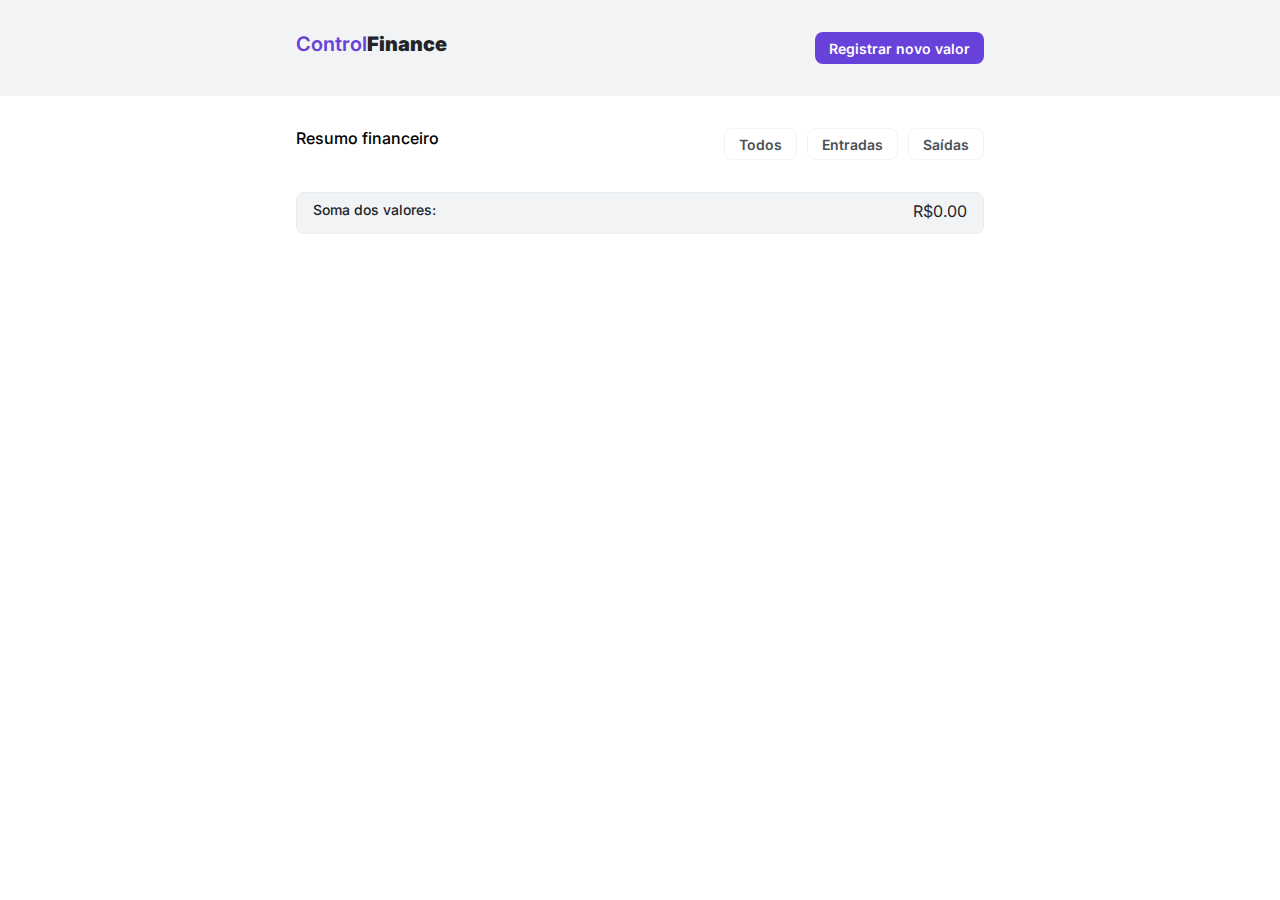
==== pages/home/index.html @ 71082a0a "first-commit" ====
<!DOCTYPE html>
<html lang="pt-br">
<head>
    <meta charset="UTF-8">
    <meta http-equiv="X-UA-Compatible" content="IE=edge">
    <meta name="viewport" content="width=device-width, initial-scale=1.0">
    <title>Control Finance</title>
    <link rel="shortcut icon" href="/assets/favicon.ico" type="image/x-icon">
    <meta name="description" content="Control Finance - Seu controle financeiro">
    <link rel="stylesheet" href="/styles/globalStyles.css">
    <link rel="stylesheet" href="/styles/buttons.css">
    <link rel="stylesheet" href="/styles/fonts.css">
    <link rel="stylesheet" href="/styles/inputs.css">
    <link rel="stylesheet" href="/styles/displays.css">
    <link rel="stylesheet" href="/styles/colors.css">
    <link rel="stylesheet" href="/styles/modal.css">
    <link rel="stylesheet" href="/styles/animation.css">




    <link rel="stylesheet" href="index.css">

</head>
<body>


    
    <main id="app">
        
        <header class="menu">
            <section class="menu-content container flex">
                <h1 class="color-brand-1 font-title-1-bold"> Control<strong class="color-grey-1">Finance</strong> </h1>
                <button id="open-modal" class="btn-register btn-primary">Registrar novo valor</button>
    
            </section>
        </header>

        <section class="summary  container flex">
            <h2 class="font-title-2-medium">Resumo financeiro</h2>
            <nav class="nav flex">
                <button id="todos" class="btn-outline">Todos</button>
                <button id="entradas" class="btn-outline">Entradas</button>
                <button id="saidas" class="btn-outline">Saídas</button>
            </nav>
        </section>

        <div class="sum-content box-grey container flex">

            <p class="font-text-2-medium">Soma dos valores:</p>
            <span id="sum-movements"></span> 

        </div>

 
       
     
        <ul class="movements-list flex container ">
            <!-- <li class="movement box-outiline flex">
                <p class="movement-value font-text-2-medium">R$ 000</p>
                <div class="buttons-li">
                    <button class="movement-type btn-greylow" >Entrada</button> 
                    <button class="btn-trash"><img class="trash-icon" src="../../assets/trashHover.svg" alt=""></button> 
                </div>
            </li> -->
        
                
        </ul>

       
        </section>


    </main>

    <script src="./valuesData.js"></script>
    <script src="/scripts/modal.js"></script>
    <script src="/scripts/cards.js"></script>
    <script src="/scripts/filter.js"></script>
    <script src="./index.js"></script>
</body>
</html>
---- styles/globalStyles.css ----
@import url("https://fonts.googleapis.com/css2?family=Inter:wght@400;500;600;700&family=Nunito:wght@600&display=swap");

* {
  margin: 0;
  padding: 0;
  box-sizing: border-box;
}

:root {
  --color-brand-1: #6741d9;
  --color-brand-2: #4c3299;
  --color-brand-3: #f0ecfb;

  --color-grey-1: #212529;
  --color-grey-2: #495057;
  --color-grey-3: #adb5bd;
  --color-grey-4: #e9ecef;
  --color-grey-5: #f1f3f5;
  --color-grey-1-opacity-5: rgba(0, 0, 0, 0.5);
  --fixed-white: #ffffff;
  --color-mode: #ffffff;

  --font-size-1: 1.25rem;
  --font-size-2: 1rem;
  --font-size-3: 0.875rem;
  --font-size-4: 0.75rem;

  --font-weight-1: 600;
  --font-weight-2: 500;
  --font-weight-3: 400;

  --font-line-height-1: 150%;

  --radius-1: 0.5rem;
  --radius-2: 0.25rem;

  --animation-duration: 0.2s;
  --animation-type: ease;

  --font-family-1: "Inter", sans-serif;
  --font-family-2: "Nunito", sans-serif;
}



body {
  font-family: var(--font-family-1);

}

.container {
  max-width: 43rem;
  margin: 0 auto;
}

@media (max-width: 700px) {
  .container {
    max-width: 43rem;
    margin: 0 1rem;
  }


  .menu-content{
    flex-direction: column;
    gap: 1rem;
  }


  .summary {
    flex-direction: column;
    gap: 2rem;
   
  
  }

  /* modal */


  .value-type{
    flex-direction: column;
  }

  .btn-value-type{
    width: 100%;
  }

  .modal-footer{
   justify-content: space-between;
   width: 100%;
   gap: 1rem;
  }

  .btn-modal-footer{
    width: 100%;
  }
}

/* 
FIGMA

https://www.figma.com/file/lCMtXzWDLwx4lA5mswvJPU/%F0%9F%8F%81-Entrega---Control-Finance?node-id=18%3A2 */
---- styles/buttons.css ----
.btn-primary{
    border: transparent;
    background-color: var(--color-brand-1);
    border-radius: var(--radius-1);
    color: var(--fixed-white);
    height: 2rem;
    padding: 0 0.875rem;
    font-weight: var(--font-weight-1);
    font-size: var(--font-size-3);
    font-family: var(--font-family-1);
    cursor: pointer;
    align-items: center;


    
}

.btn-primary:hover{
    background-color: var(--color-brand-2);
}

.btn-greylow{
    border: transparent;
    background-color: var(--color-grey-5);
    border-radius: var(--radius-1);
    color: var(--color-grey-2);
    height: 2rem;
    padding: 0 0.875rem;
    font-weight: var(--font-weight-1);
    font-size: var(--font-size-3);
    font-family: var(--font-family-1);
    cursor: pointer;
    align-items: center;

    
}

.btn-greylow:hover{
    background-color: var(--color-grey-4);
    color: var(--color-grey-1);

}

.btn-outline{
    border: 1.5px solid var(--color-grey-5);
    background-color: var(--fixed-white);
    border-radius: var(--radius-1);
    color: var(--color-grey-2);
    height: 2rem;
    padding: 0 0.875rem;
    font-weight: var(--font-weight-1);
    font-size: var(--font-size-3);
    font-family: var(--font-family-1);
    cursor: pointer;
    align-items: center;
    justify-content: center;

}

.btn-outline:hover{
    background-color: var(--color-brand-3);
    color: var(--color-brand-1);
    border: 1.5px solid var(--color-brand-1);

}


.active{
    
    background-color: var(--color-brand-3);
    color: var(--color-brand-1);
    border: 1.5px solid var(--color-brand-1);
    align-items: center;

}


.btn-trash{
    border: 1.5px solid var(--color-grey-5);
    background-color: var(--fixed-white);
    border-radius: var(--radius-2);
    height: 2rem;
    padding: 0 0.5rem;
    align-items: center;
    justify-content: center;
    align-items: center;
    cursor: pointer;
    opacity: 50%;
    margin-left: 0.5rem;

}


.btn-trash:hover{
    opacity: 100%;
}
---- styles/fonts.css ----
.font-title-1-bold{
    font-family: var(--font-family-1);
    font-weight: var(--font-weight-1);
    font-size: var(--font-size-1);
    color: var(-color-grey-1);
}

.font-title-2-bold{
    font-family: var(--font-family-1);
    font-weight: var(--font-weight-1);
    font-size: var(--font-size-2);
    color: var(-color-grey-1);
}

.font-title-2-medium{
    font-family: var(--font-family-1);
    font-weight: var(--font-weight-2);
    font-size: var(--font-size-2);
    color: var(-color-grey-1);
}


.font-text-1-bold{
    font-family: var(--font-family-1);
    font-weight: var(--font-weight-1);
    font-size: var(--font-size-3);
    color: var(-color-grey-1);
}

.font-text-2-medium{
    font-family: var(--font-family-1);
    font-weight: var(--font-weight-2);
    font-size: var(--font-size-3);
    color: var(-color-grey-1);
}

.font-text-3-light{
    font-family: var(--font-family-1);
    font-weight: var(--font-weight-3);
    font-size: var(--font-size-3);
    color: var(-color-grey-1);
}

.font-body-regular {
    font-family: var(--font-family-1);
    font-weight: var(--font-weight-2);
    font-size: var(--font-size-4);
    color: var(-color-grey-1);
}
---- styles/inputs.css ----
.input-default{
    border: 1.5px solid var(--color-grey-3);
    color: var(--color-grey-2);
    background-color: var(--fixed-white);
    border-radius: var(--radius-1);
    padding: 0 1rem;
    height: 2.625rem;

}

.input-default:focus{
    border: 1.5px solid var(--color-brand-1);
    outline: none;
}
---- styles/displays.css ----
.flex {
    display: flex;
}

.hidden {
    visibility:hidden;
    position: absolute;
}
---- styles/colors.css ----
.color-grey-1{

    color:#212529;
} 

.color-grey-2 {

    color:#495057;
} 

.color-grey-3 {

    color:#adb5bd;
} 

.color-grey-4 {

    color:#e9ecef;
} 

.color-grey-5 {

    color:#f1f3f5;
} 

.color-grey-1-opacity-5 {
    color:rgba(0, 0, 0, 0.5);
}

.fixed-white {
    color:#ffffff;
} 

.color-brand-1 {

    color:#6741d9;
} 
.color-brand-2 {

    color:#4c3299;
} 
.color-brand-3 {

    color:#f0ecfb;
}
---- styles/modal.css ----
.modal-wrapper {
    width: 100%;
    height: 100vh;
    top: 0;
    left: 0;
    display: flex;
    justify-content: center;
    background-color: rgba(0, 0, 0, 0.5);
    position: fixed;
    

}

.modal{
    background-color: var(--fixed-white);
    width: max-content;
    height: max-content;
    padding: 1.5rem;
    border-radius: var(--radius-1);
    color:var(--color-grey-1);
    position: relative;
    margin: 1rem;
    align-self: center;

}


.modal-header{
    display: flex;
    margin-bottom: 1rem;
    align-items: center;
}


.close-modal{
    width: 1.5rem ;
    height: 1.5rem;
    border-radius: 100%;
    background-color: transparent;
    border: none;
    cursor: pointer;
    color: var(--color-grey-2);
    margin: 8px;
    font-size: var(--font-size-text-1);
    position: absolute;
    right: 1rem;

}
.modal-main-content{
    flex-direction: column;
    gap: 1rem 0;
}

.input-value{
    flex-direction: column;
    gap: 0.5rem;
}

.value-type{
    gap: 1rem;
}

.p-value-type{
    line-height: 2rem;;
}

.btn-value-type{
    display: flex;
    justify-content: center;
    align-self: center;
}


.modal-footer{
    justify-content: flex-end;
    gap: 1rem;
}
---- styles/animation.css ----
@keyframes animateModal {
    0% {
      transform: translateY(-50%);
      opacity: 0;
    }
  
    100% {
      transform: translateY(0);
      opacity: 1;
    }
  }

  .modal{
    animation: animateModal 1s;
  }
---- pages/home/index.css ----
.menu {
   
    background-color: var(--color-grey-5);
    padding: 2rem 0;
 
}

.menu-content {
    justify-content: space-between;
}

.summary {
    justify-content: space-between;
    padding: 2rem 0;

}


.nav {
    gap:0.625rem;
    
}

.sum-content{

    justify-content:space-between ;
}

.box-grey {
    background-color: var(--color-grey-5);
    border: 1.5px solid var(--color-grey-4);
    border-radius: var(--radius-1);
    color: var(--color-grey-1);
    padding: 0.5rem 1rem;
    height: 2.625rem;

}

.box-outline {
    background-color: var(--fixed-white);
    border: 1.5px solid var(--color-grey-4);
    border-radius: var(--radius-1);
    color: var(--color-grey-1);
    padding: 0.5rem 1rem;
    height: 2.625rem;

}

.box-outline:hover {
    background-color: var(--fixed-white);
    border: 1.5px solid var(--color-brand-1);

}


.movements-list {
    gap: 1.25rem;
    list-style: none;
    flex-direction: column;
    margin-top: 2rem;
}

.movement {
    flex-direction: row;
    align-items: center;
    justify-content: space-between;
}

.buttons-li{
    gap: 1rem ;
}
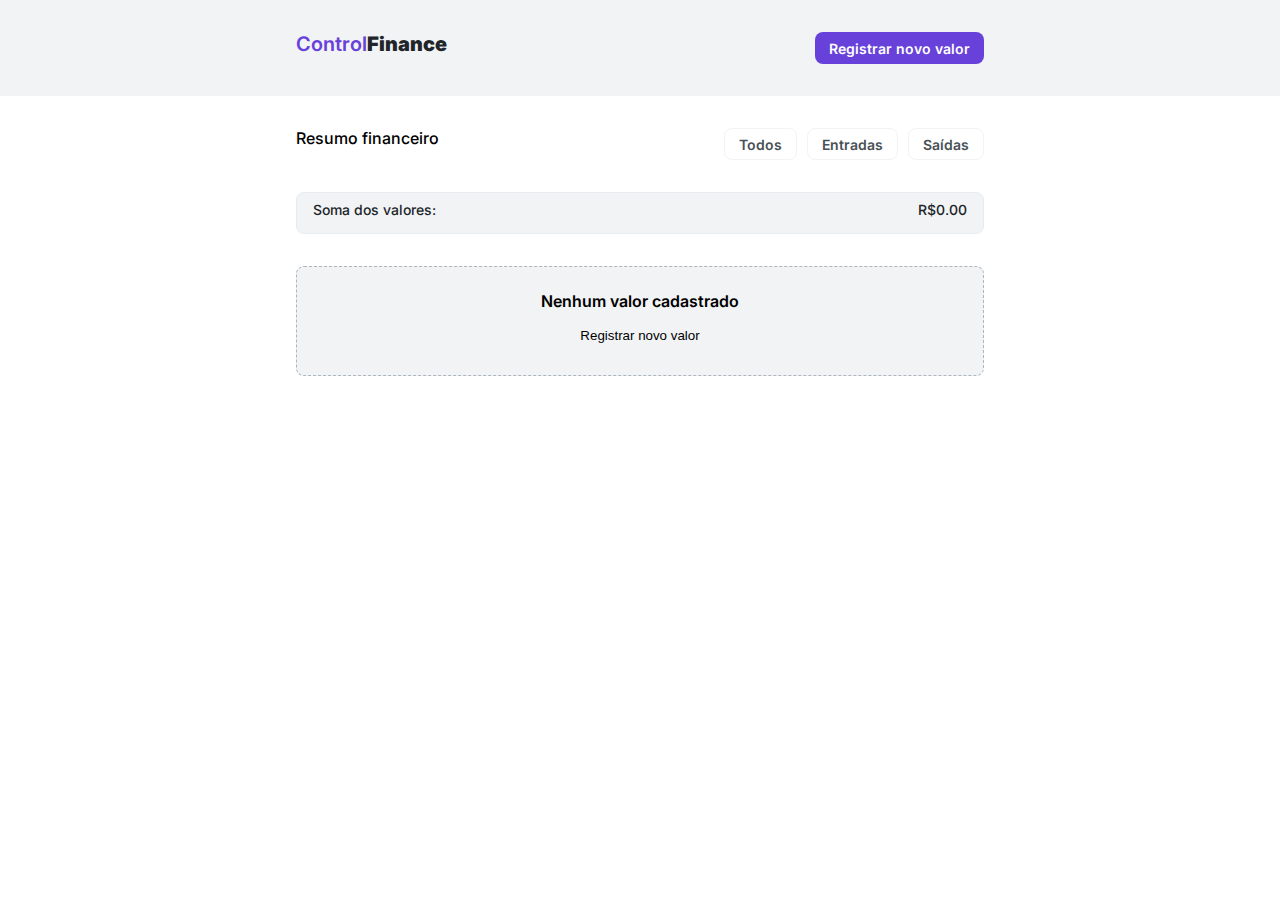
==== commit 86dc1843: "git hub pages" ====
--- a/pages/home/index.html
+++ b/pages/home/index.html
@@ -16,10 +16,7 @@
     <link rel="stylesheet" href="/styles/modal.css">
     <link rel="stylesheet" href="/styles/animation.css">
 
-
-
-
-    <link rel="stylesheet" href="index.css">
+    <link rel="stylesheet" href="./style.css">
 
 </head>
 <body>
@@ -48,14 +45,20 @@
         <div class="sum-content box-grey container flex">
 
             <p class="font-text-2-medium">Soma dos valores:</p>
-            <span id="sum-movements"></span> 
+            <span id="sum-movements" class="font-text-2-medium"></span> 
 
         </div>
 
  
        
+        <div class="empty flex container">
+            <p class="no-value font-title-2-bold">Nenhum valor cadastrado</p>
+            <button id="modal-open" class="insert-new-value">Registrar novo valor</button>
+        </div>
      
+
         <ul class="movements-list flex container ">
+
             <!-- <li class="movement box-outiline flex">
                 <p class="movement-value font-text-2-medium">R$ 000</p>
                 <div class="buttons-li">
--- a/styles/buttons.css
+++ b/styles/buttons.css
@@ -96,3 +96,14 @@
 }
 
 
+.insert-new-value {
+    border: none;
+    outline: none;
+    width: max-content;
+    height: 2rem;
+    margin-top: 0.5rem;
+    background-color: var(--color-grey-5);
+    cursor: pointer;
+   
+}
+
--- a/styles/inputs.css
+++ b/styles/inputs.css
@@ -6,6 +6,7 @@
     padding: 0 1rem;
     height: 2.625rem;
 
+
 }
 
 .input-default:focus{
--- a/styles/displays.css
+++ b/styles/displays.css
@@ -5,4 +5,4 @@
 .hidden {
     visibility:hidden;
     position: absolute;
-}+}
--- a/pages/home/style.css
+++ b/pages/home/style.css
@@ -0,0 +1,86 @@
+.menu {
+   
+    background-color: var(--color-grey-5);
+    padding: 2rem 0;
+ 
+}
+
+.menu-content {
+    justify-content: space-between;
+}
+
+.summary {
+    justify-content: space-between;
+    padding: 2rem 0;
+
+}
+
+
+.nav {
+    gap:0.625rem;
+    
+}
+
+.sum-content{
+
+    justify-content:space-between ;
+}
+
+.box-grey {
+    background-color: var(--color-grey-5);
+    border: 1.5px solid var(--color-grey-4);
+    border-radius: var(--radius-1);
+    color: var(--color-grey-1);
+    padding: 0.5rem 1rem;
+    height: 2.625rem;
+
+}
+
+.box-outline {
+    background-color: var(--fixed-white);
+    border: 1.5px solid var(--color-grey-4);
+    border-radius: var(--radius-1);
+    color: var(--color-grey-1);
+    padding: 0.5rem 1rem;
+    height: 2.625rem;
+
+}
+
+.box-outline:hover {
+    background-color: var(--fixed-white);
+    border: 1.5px solid var(--color-brand-1);
+
+}
+
+
+.movements-list {
+    gap: 1.25rem;
+    list-style: none;
+    flex-direction: column;
+    margin-top: 2rem;
+}
+
+.movement {
+    flex-direction: row;
+    align-items: center;
+    justify-content: space-between;
+}
+
+.buttons-li{
+    gap: 1rem ;
+}
+
+
+.empty{
+    padding: 1.5rem 0;
+    align-items: center;
+    justify-content: center;
+    flex-direction: column;
+    background-color: var(--color-grey-5);
+    border: 1.5px dashed #ADB5BD;
+    border-radius: var(--radius-1);
+    margin-top: 2rem;
+
+}
+
+
